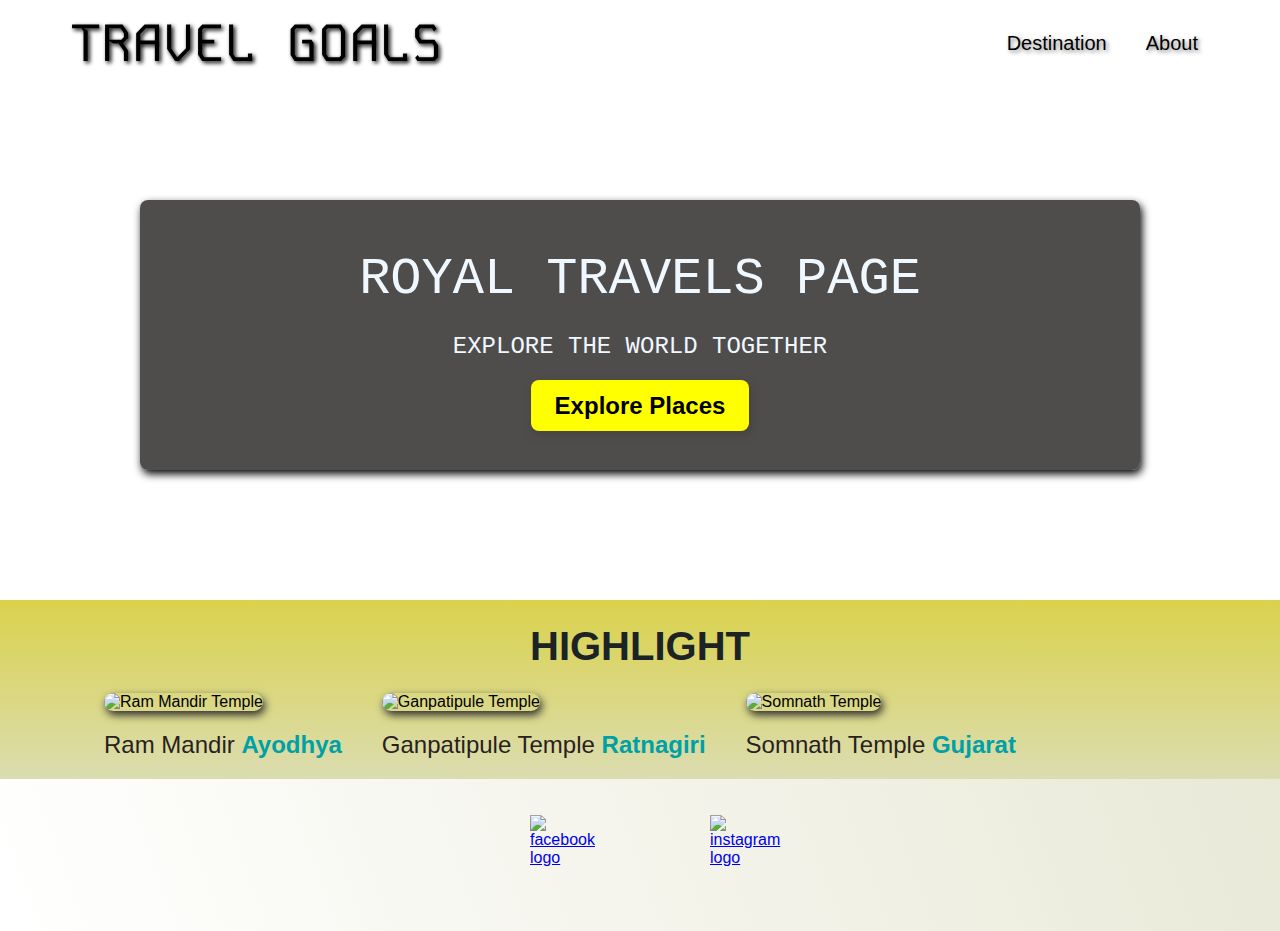
==== Travel-goals/Travel-goals/index.html @ c5708c0e "Add files via upload" ====
<!DOCTYPE html>
<html lang="en">
  <head>
    <link rel="preconnect" href="https://fonts.googleapis.com" />
    <link rel="preconnect" href="https://fonts.gstatic.com" crossorigin />
    <link
      href="https://fonts.googleapis.com/css2?family=Kode+Mono:wght@400..700&display=swap"
      rel="stylesheet"
    />
    <link rel="stylesheet" href="shared.css" />
    <link rel="stylesheet" href="style.css" />
    <meta charset="UTF-8" />
    <meta name="viewport" content="width=device-width, initial-scale=1.0" />
    <title>Travel goals</title>
  </head>
  <body>
    <header id="container">
      <div id="page-logo">
        <a href="index.html">Travel Goals</a>
      </div>
      <nav>
        <ul>
            <li><a href="/Travel-goals/places.html">Destination</a></li>
            <li><a href="">About</a></li>

        </ul>
      </nav>
    </header>
    <main>
      <section id="Hero">
        <div id="hero-contain">
          <h1>Royal travels Page</h1>
          <p>Explore the world together</p>
          <a href="/Travel-goals/places.html">Explore Places</a>
        </div>
        
      </section>
      <section id="Highlight">
        <h2>Highlight</h2>
        <ul id="Destinations">
          <li class="Destination">
            <img src="/Travel-goals//images/65a8f22447c8a-ram-temple-timeline-18405165-16x9.avif" alt="Ram Mandir Temple">
            <p>Ram Mandir <strong>Ayodhya</strong></p>
          </li>
          <li class="Destination">
            <img src="/Travel-goals//images/Ganpatipule.jpg" alt="Ganpatipule Temple">
            <p>Ganpatipule Temple <strong>Ratnagiri</strong></p>
          </li>
          <li class="Destination">
            <img src="/Travel-goals//images/somnath.webp" alt="Somnath Temple">
            <p>Somnath Temple <strong>Gujarat</strong></p>
          </li>
        </ul>
        
      </section>
    </main>
    <footer id="footer-logo">
      <ul>
        <li>
          <a href="https://www.facebook.com"><img src="/Travel-goals/icons/images.png" alt="facebook logo"></a>
        </li>
        <li>
          <a href="https://www.instagram.com"> <img src="/Travel-goals/icons/insta.jpeg" alt="instagram logo"></a>
        </li>
      </ul>
    </footer>
  </body>
</html>
---- Travel-goals/Travel-goals/shared.css ----
body{
  font-family: sans-serif;
  margin: 0; 
}
header{
  display: flex;
  align-items: center;
  padding: 10px 60px;
  justify-content: space-between;
  position: absolute;
  width: 100%;
  box-sizing: border-box ;
  
}

header a{
  text-decoration: none;
  color: black;
  font-size: 20px;
  padding: 12px;
  text-shadow: 2px 2px 4px rgba(0,0,0,0.5);
  border-radius: 6px;
}
header nav a:hover{
  color: rgb(0, 0, 0);
  background-color: rgb(255,257,0);
  font-weight: 600;

}
header ul {
  display: flex;
  justify-content: space-between;
  list-style: none;
  margin: 10px;
}
header li {
  margin-left: 15px;
}

#page-logo a{
    font-family: "Kode Mono", monospace;
    font-optical-sizing: auto;
    font-weight: 100;
    font-style: normal;
    font-size: 52px;
    color: rgb(0, 0, 0);
    padding: 10px;
    text-decoration: none;
    text-transform: uppercase;
    text-shadow: 2px 2px 4px rgb(0, 0, 0);

}
footer{
  padding: 36px;
  background: linear-gradient(70deg, rgb(255, 255, 255),rgb(233, 233, 216));
}
footer ul{
  margin: 0;
  display: flex;
  justify-content: center;
  
}
footer li{
  width: 80px;
  height: 80px;
  margin: 0 50px;
}
footer img{
  width: 100%;
  height: 100%;
}
---- Travel-goals/Travel-goals/style.css ----
/* ul a{ 
    text-decoration: none;
}

li{
    justify-content: end;
} */

#Hero {
  height: 600px;
  background-image: url(/Travel-goals/images/beautiful_sunrise_view_reflection_on_water_pier_wood_dock_above_water_beach_sand_hd_nature-1920x1080.jpg);
  background-position: center;
  background-size: cover;
}
#hero-contain {
  width: 900px;
  background-color: rgba(35, 31, 31, 0.8);
  padding: 50px;
  box-shadow: 2px 4px 8px;
  border-radius: 8px;
  text-align: center;
  margin: 0 auto;
  position: relative;
  top: 200px;
}

#hero-contain h1 {
  color: aliceblue;
  font-family: monospace;
  text-transform: uppercase;
  font-size: 52px;
  font-weight: 300;
  margin: 0;
}

#hero-contain p {
  color: aliceblue;
  font-family: monospace;
  text-transform: uppercase;
  font-size: 24px;
  font-weight: 300;
  margin-bottom: 32px;
}

#hero-contain a {
  background-color: yellow;
  text-decoration: none;
  color: black;
  font-size: 24px;
  font-weight: 700;
  padding: 12px 24px;
  border-radius: 8px;
  box-shadow: 2px 4px 8px rgb(68, 67, 67);
}

#hero-contain a:hover {
  background-color: rgb(156, 156, 64);
  color: rgb(30, 25, 25);
}

#Destinations {
  display: flex;
  width: 90%;
  margin: auto;
  margin-bottom: auto;
  /* padding: 0; */
}
#Highlight{
  margin: 0;
  background: linear-gradient(0deg,rgba(209, 211, 155, 0.785),rgb(218, 210, 76));
}
#Highlight h2{
  text-transform: uppercase;
  text-align: center;
  font-size: 40px;
  color: rgb(27, 35, 38);
  margin: 0;
  padding: 24px;
}

ul{
  list-style: none;
}
.Destination {
  margin: 0 20px;
  text-decoration: none;
}
.Destination p{
  text-align: center;
  font-size: 24px;
  color: rgb(41, 31, 31);
  margin: 20px 0;
}
.Destination strong{
  color: rgb(0,160,167);
}
.Destination img{
  height: 250px;
  width: 100% ;
  box-shadow: 2px 4px 8px rgb(44, 43, 43);
  border-radius: 10px;
  object-fit: cover;
}
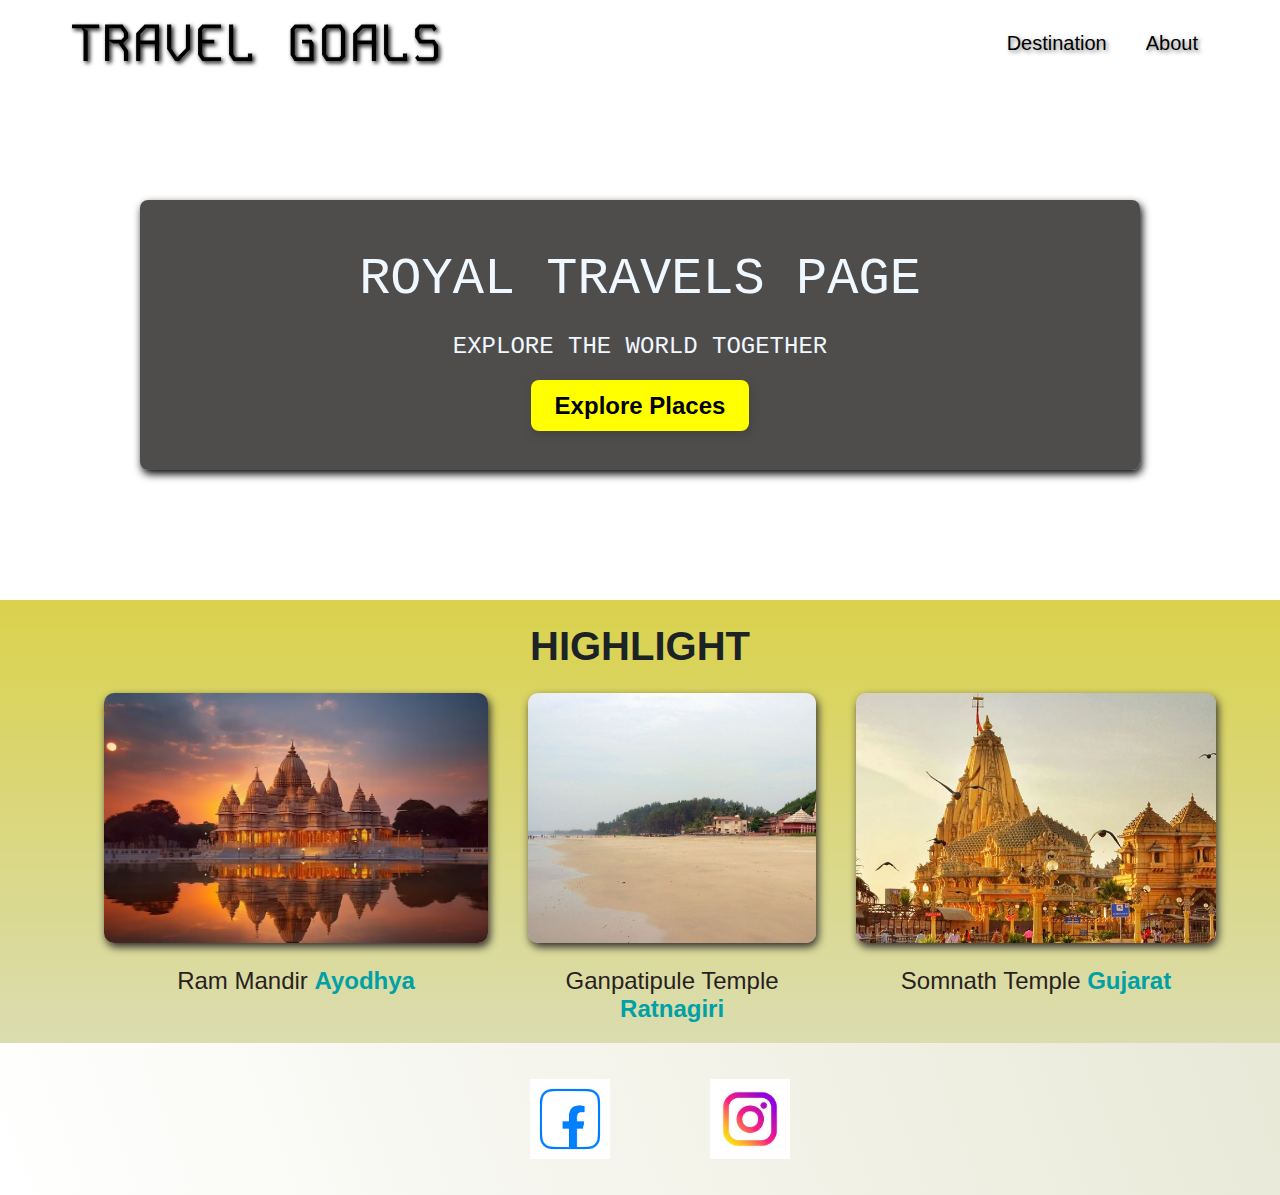
==== commit cb6da703: "updated image location" ====
--- a/Travel-goals/Travel-goals/index.html
+++ b/Travel-goals/Travel-goals/index.html
@@ -39,15 +39,15 @@
         <h2>Highlight</h2>
         <ul id="Destinations">
           <li class="Destination">
-            <img src="/Travel-goals//images/65a8f22447c8a-ram-temple-timeline-18405165-16x9.avif" alt="Ram Mandir Temple">
+            <img src="./images/65a8f22447c8a-ram-temple-timeline-18405165-16x9.avif" alt="Ram Mandir Temple">
             <p>Ram Mandir <strong>Ayodhya</strong></p>
           </li>
           <li class="Destination">
-            <img src="/Travel-goals//images/Ganpatipule.jpg" alt="Ganpatipule Temple">
+            <img src="./images/Ganpatipule.jpg" alt="Ganpatipule Temple">
             <p>Ganpatipule Temple <strong>Ratnagiri</strong></p>
           </li>
           <li class="Destination">
-            <img src="/Travel-goals//images/somnath.webp" alt="Somnath Temple">
+            <img src="./images/somnath.webp" alt="Somnath Temple">
             <p>Somnath Temple <strong>Gujarat</strong></p>
           </li>
         </ul>
@@ -57,10 +57,10 @@
     <footer id="footer-logo">
       <ul>
         <li>
-          <a href="https://www.facebook.com"><img src="/Travel-goals/icons/images.png" alt="facebook logo"></a>
+          <a href="https://www.facebook.com"><img src="./icons/images.png" alt="facebook logo"></a>
         </li>
         <li>
-          <a href="https://www.instagram.com"> <img src="/Travel-goals/icons/insta.jpeg" alt="instagram logo"></a>
+          <a href="https://www.instagram.com"> <img src="./icons/insta.jpeg" alt="instagram logo"></a>
         </li>
       </ul>
     </footer>
